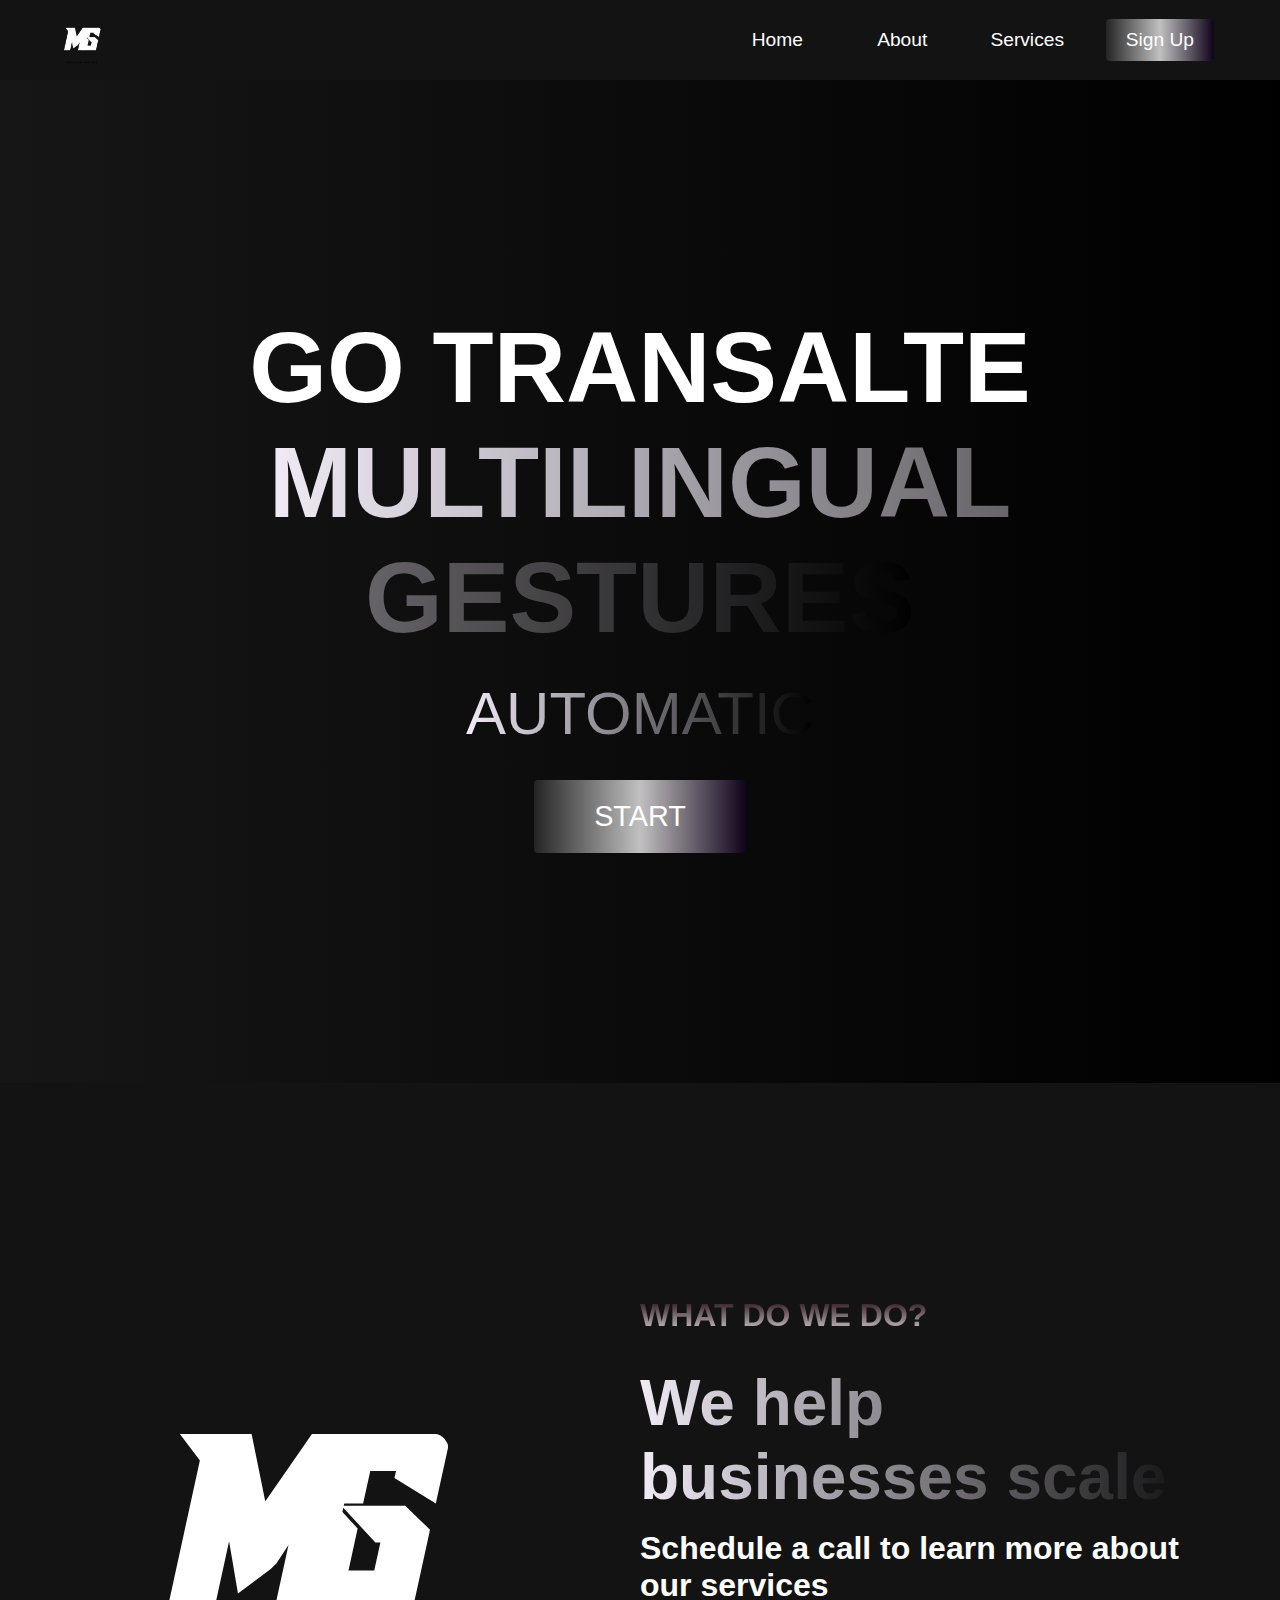
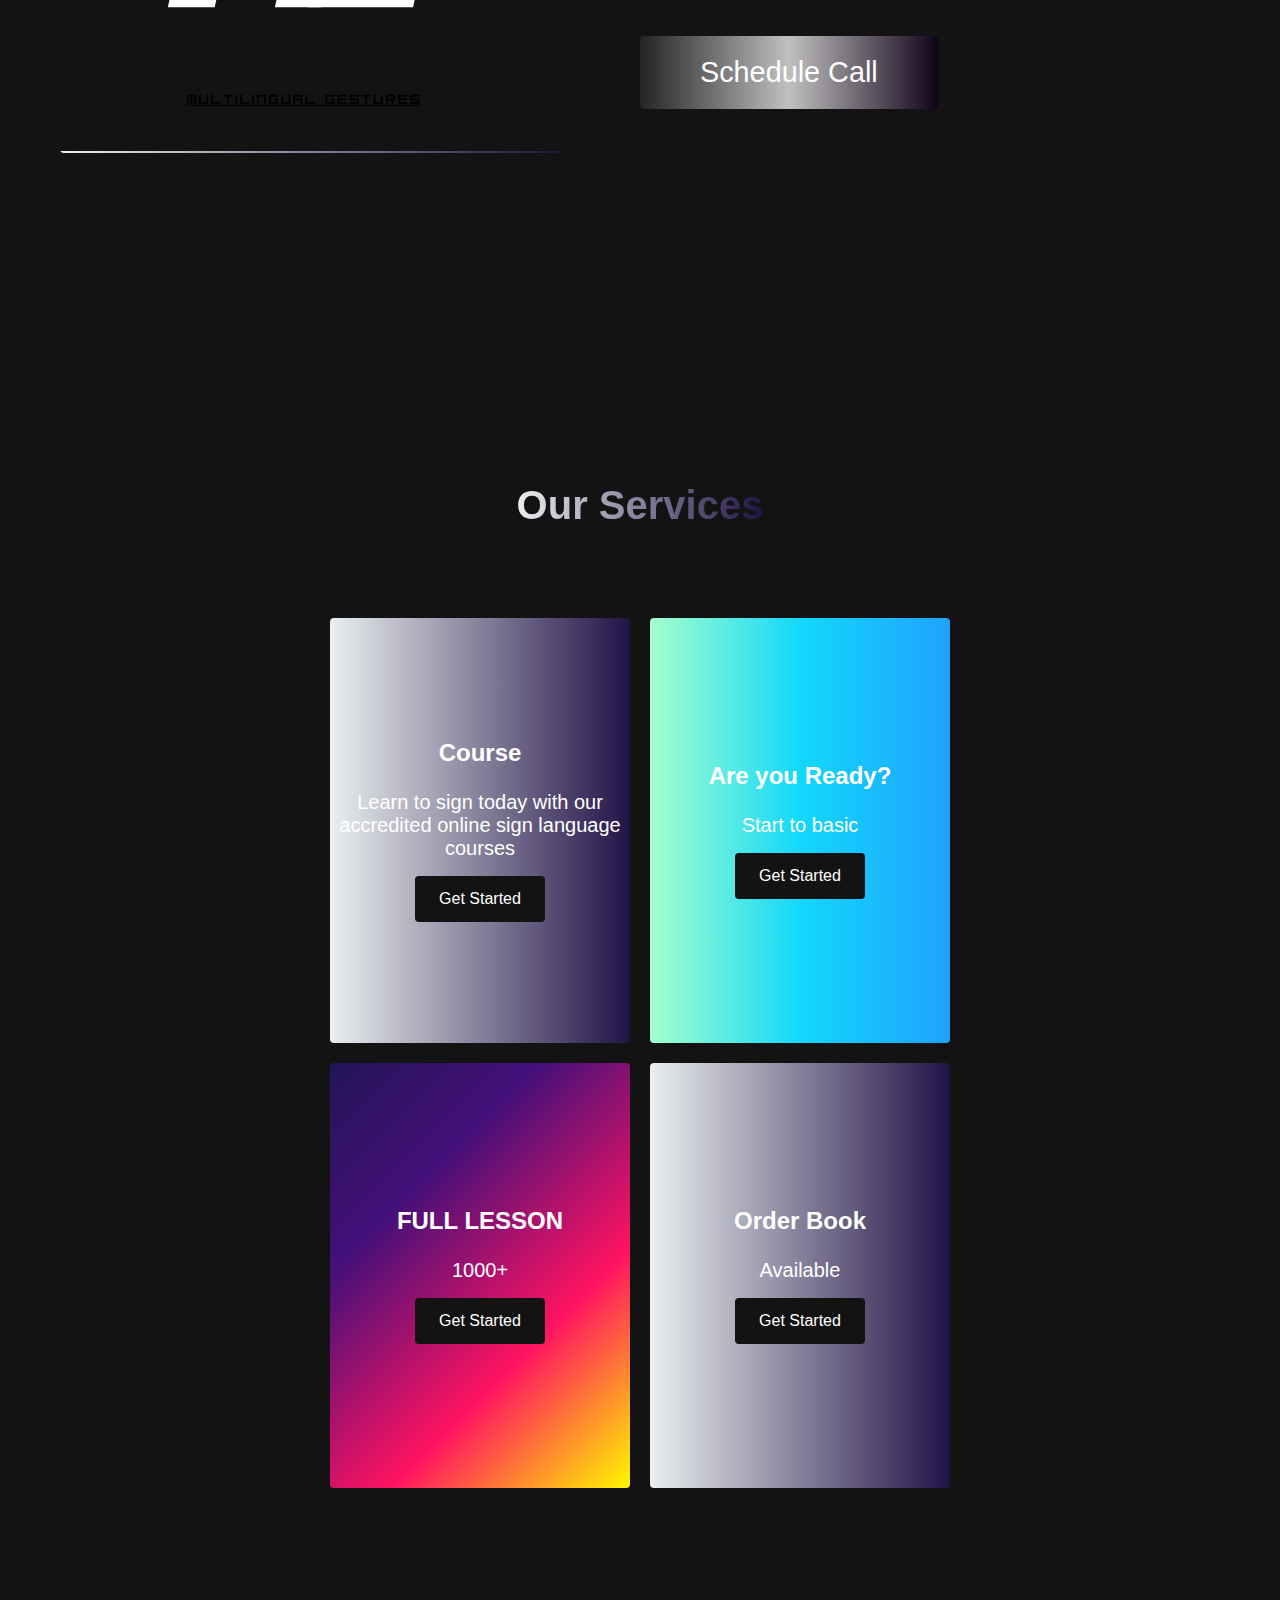
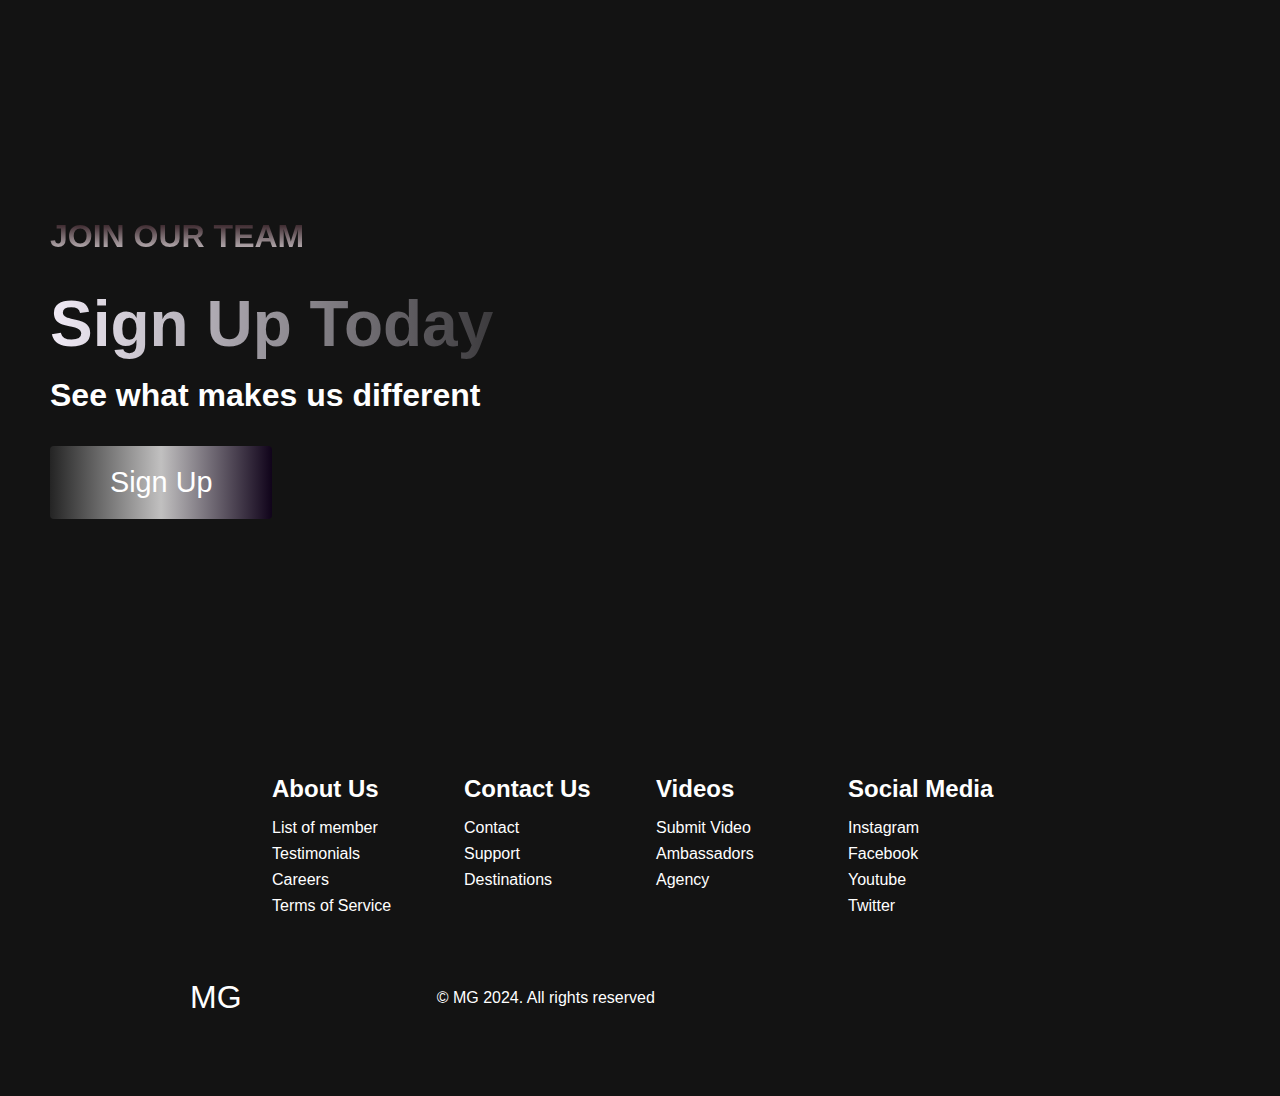
==== mg.html @ 4950e82d "Add files via upload" ====
<!DOCTYPE html>
<html lang="en">
  <head>
    <meta charset="UTF-8" />
    <meta name="viewport" content="width=device-width, initial-scale=1.0" />
    <title>MG</title>
    <link rel="stylesheet" href="styles.css" />
    <link
      rel="stylesheet"
      href="https://use.fontawesome.com/releases/v5.14.0/css/all.css"
      integrity="sha384-HzLeBuhoNPvSl5KYnjx0BT+WB0QEEqLprO+NBkkk5gbc67FTaL7XIGa2w1L0Xbgc"
      crossorigin="anonymous"
    />
  </head>
  <body>
    <!-- Navbar Section -->
    <nav class="navbar">
      <div class="navbar__container">
        <a href="#home" id="navbar__logo" href="index.html"><p><img src="k (1).png" style="height: 65px;"></p></a>
        <div class="navbar__toggle" id="mobile-menu">
          <span class="bar"></span> <span class="bar"></span>
          <span class="bar"></span>
        </div>
        <ul class="navbar__menu">
          <li class="navbar__item">
            <a href="#home" class="navbar__links" id="home-page">Home</a>
          </li>
          <li class="navbar__item">
            <a href="#about" class="navbar__links" id="about-page">About</a>
          </li>
          <li class="navbar__item">
            <a href="#services" class="navbar__links" id="services-page">Services</a>
          </li>
          <li class="navbar__btn">
            <a href="#sign-up" class="button" id="signup">Sign Up</a>
          </li>
        </ul>
      </div>
    </nav>

    <!-- Hero Section -->
    <div class="hero" id="home">
      <div class="hero__container">
        <h1 class="hero__heading">GO TRANSALTE <span>MULTILINGUAL GESTURES</span></h1>
        <p class="hero__description">AUTOMATIC</p>
        <button class="main__btn"><a href="index.html">START</a></button>
      </div>
    </div>

    <!-- About Section -->
    <div class="main" id="about">
      <div class="main__container">
        <div class="main__img--container">
          <div class="main__img--card"><p><img src="k (1).png" ></p></div>
        </div>
        <div class="main__content">
          <h1>What do we do?</h1>
          
          <h2>We help businesses scale</h2>
          <p>Schedule a call to learn more about our services</p>
          <button class="main__btn"><a href="#">Schedule Call</a></button>
        </div>
      </div>
    </div>

    <!-- Services Section -->
    <div class="services" id="services">
      <h1>Our Services</h1>
      <div class="services__wrapper">
        <div class="services__card">
          <h2>Course</h2>
          <p>Learn to sign today with our accredited online sign language courses</p>
          <div class="services__btn"><button>Get Started</button></div>
        </div>
        <div class="services__card">
          <h2>Are you Ready?</h2>
          <p>Start to basic</p>
          <div class="services__btn"><button>Get Started</button></div>
        </div>
        <div class="services__card">
          <h2>FULL LESSON</h2>
          <p>1000+</p>
          <div class="services__btn"><button>Get Started</button></div>
        </div>
        <div class="services__card">
          <h2>Order Book</h2>
          <p>Available</p>
          <div class="services__btn"><button>Get Started</button></div>
        </div>
      </div>
    </div>

    <!-- Features Section -->
    <div class="main" id="sign-up">
      <div class="main__container">
        <div class="main__content">
          <h1>Join Our Team</h1>
          <h2>Sign Up Today</h2>
          <p>See what makes us different</p>
          <button class="main__btn"><a href="#">Sign Up</a></button>
        </div>
        <div class="main__img--container">
      
          
            </p></div>
          </div>
        </div>
      </div>
    </div>

    <!-- Footer Section -->
    <div class="footer__container">
      <div class="footer__links">
        <div class="footer__link--wrapper">
          <div class="footer__link--items">
            <h2>About Us</h2>
            <a href="member.html">List of member</a> <a href="/">Testimonials</a>
            <a href="/">Careers</a> <a href="/">Terms of Service</a>
          </div>
          <div class="footer__link--items">
            <h2>Contact Us</h2>
            <a href="/">Contact</a> <a href="/">Support</a>
            <a href="/">Destinations</a>
          </div>
        </div>
        <div class="footer__link--wrapper">
          <div class="footer__link--items">
            <h2>Videos</h2>
            <a href="/">Submit Video</a> <a href="/">Ambassadors</a>
            <a href="/">Agency</a>
          </div>
          <div class="footer__link--items">
            <h2>Social Media</h2>
            <a href="/">Instagram</a> <a href="/">Facebook</a>
            <a href="/">Youtube</a> <a href="/">Twitter</a>
          </div>
        </div>
      </div>
      <section class="social__media">
        <div class="social__media--wrap">
          <div class="footer__logo">
            <a href="/" id="footer__logo">MG</a>
          </div>
          <p class="website__rights">© MG 2024. All rights reserved</p>
          <div class="social__icons">
            <a href="/" class="social__icon--link" target="_blank"
              ><i class="fab fa-facebook"></i
            ></a>
            <a href="/" class="social__icon--link"
              ><i class="fab fa-instagram"></i
            ></a>
            <a href="/" class="social__icon--link"
              ><i class="fab fa-youtube"></i
            ></a>
            <a href="/" class="social__icon--link"
              ><i class="fab fa-linkedin"></i
            ></a>
            <a href="/" class="social__icon--link"
              ><i class="fab fa-twitter"></i
            ></a>
          </div>
        </div>
      </section>
    </div>

    <script src="app.js"></script>
  </body>
</html>
---- styles.css ----
* {
  box-sizing: border-box;
  margin: 0;
  padding: 0;
  font-family: 'Kumbh Sans', sans-serif;
  scroll-behavior: smooth;
}

.navbar {
  background: #131313;
  height: 80px;
  display: flex;
  justify-content: center;
  align-items: center;
  font-size: 1.2rem;
  position: sticky;
  top: 0;
  z-index: 999;
}

.navbar__container {
  display: flex;
  justify-content: space-between;
  height: 80px;
  z-index: 1;
  width: 100%;
  max-width: 1300px;
  margin: 0 auto;
  padding: 0 50px;
}

#navbar__logo {
  background-color: #ff8177;
  background-image: linear-gradient(to top, #dedede 0%, #120501 100%);
  background-size: 100%;
  -webkit-background-clip: text;
  -moz-background-clip: text;
  -webkit-text-fill-color: transparent;
  -moz-text-fill-color: transparent;
  display: flex;
  align-items: center;
  cursor: pointer;
  text-decoration: none;
  font-size: 2rem;
}

.navbar__menu {
  display: flex;
  align-items: center;
  list-style: none;
}

.navbar__item {
  height: 80px;
}

.navbar__links {
  color: #fff;
  display: flex;
  align-items: center;
  justify-content: center;
  width: 125px;
  text-decoration: none;
  height: 100%;
  transition: all 0.3s ease;
}

.navbar__btn {
  display: flex;
  justify-content: center;
  align-items: center;
  padding: 0 1rem;
  width: 100%;
}

.button {
  display: flex;
  justify-content: center;
  align-items: center;
  text-decoration: none;
  padding: 10px 20px;
  height: 100%;
  width: 100%;
  border: none;
  outline: none;
  border-radius: 4px;
  background: #833ab4;
  background: -webkit-linear-gradient(to right, #dcdad8, #0b0000, #443b4a);
  background: linear-gradient(to right, #242424, #c1c0c0, #10031a);
  color: #fff;
  transition: all 0.3s ease;
}

.navbar__links:hover {
  color: #9518fc;
  transition: all 0.3s ease;
}

@media screen and (max-width: 960px) {
  .navbar__container {
    display: flex;
    justify-content: space-between;
    height: 80px;
    z-index: 1;
    width: 100%;
    max-width: 1300px;
    padding: 0;
  }

  .navbar__menu {
    display: grid;
    grid-template-columns: auto;
    margin: 0;
    width: 100%;
    position: absolute;
    top: -1000px;
    opacity: 1;
    transition: all 0.5s ease;
    z-index: -1;
  }

  .navbar__menu.active {
    background: #131313;
    top: 100%;
    opacity: 1;
    transition: all 0.5s ease;
    z-index: 99;
    height: 60vh;
    font-size: 1.6rem;
  }

  #navbar__logo {
    padding-left: 25px;
  }

  .navbar__toggle .bar {
    width: 25px;
    height: 3px;
    margin: 5px auto;
    transition: all 0.3s ease-in-out;
    background: #fff;
  }

  .navbar__item {
    width: 100%;
  }

  .navbar__links {
    text-align: center;
    padding: 2rem;
    width: 100%;
    display: table;
  }

  .navbar__btn {
    padding-bottom: 2rem;
  }

  .button {
    display: flex;
    justify-content: center;
    align-items: center;
    width: 80%;
    height: 80px;
    margin: 0;
  }

  #mobile-menu {
    position: absolute;
    top: 20%;
    right: 5%;
    transform: translate(5%, 20%);
  }

  .navbar__toggle .bar {
    display: block;
    cursor: pointer;
  }

  #mobile-menu.is-active .bar:nth-child(2) {
    opacity: 0;
  }

  #mobile-menu.is-active .bar:nth-child(1) {
    transform: translateY(8px) rotate(45deg);
  }

  #mobile-menu.is-active .bar:nth-child(3) {
    transform: translateY(-8px) rotate(-45deg);
  }
}

/* Hero Section */
.hero {
  background: #000000;
  background: linear-gradient(to right, #161616, #000000);
  padding: 200px 0;
}

.hero__container {
  display: flex;
  flex-direction: column;
  justify-content: center;
  align-items: center;
  max-width: 1200px;
  margin: 0 auto;
  height: 90%;
  text-align: center;
  padding: 30px;
}

.hero__heading {
  font-size: 100px;
  margin-bottom: 24px;
  color: #fff;
}

.hero__heading span {
  background: #452836; /* fallback for old browsers */
  background: -webkit-linear-gradient(
    to right,
    #f1ebf6,
    #000000
  ); /* Chrome 10-25, Safari 5.1-6 */
  background: linear-gradient(
    to right,
    #f1ebf6,
    #000000
  ); /* W3C, IE 10+/ Edge, Firefox 16+, Chrome 26+, Opera 12+, Safari 7+ */
  background-size: 100%;
  -webkit-background-clip: text;
  -moz-background-clip: text;
  -webkit-text-fill-color: transparent;
  -mo-text-fill-color: transparent;
}

.hero__description {
  font-size: 60px;
  background: #686469; /* fallback for old browsers */
  background: -webkit-linear-gradient(
    to right,
    #f1ebf6,
    #000000
  ); /* Chrome 10-25, Safari 5.1-6 */
  background: linear-gradient(
    to right,
    #f1ebf6,
    #000000
  ); /* W3C, IE 10+/ Edge, Firefox 16+, Chrome 26+, Opera 12+, Safari 7+ */
  background-size: 100%;
  -webkit-background-clip: text;
  -moz-background-clip: text;
  -webkit-text-fill-color: transparent;
  -moz-text-fill-color: transparent;
}

.highlight {
  border-bottom: 4px solid rgb(132, 0, 255);
}

@media screen and (max-width: 768px) {
  .hero__heading {
    font-size: 60px;
  }

  .hero__description {
    font-size: 40px;
  }
}

/* About Section */
.main {
  background-color: #131313;
  padding: 10rem 0;
}

.main__container {
  display: grid;
  grid-template-columns: 1fr 1fr;
  align-items: center;
  justify-content: center;
  margin: 0 auto;
  height: 90%;
  z-index: 1;
  width: 100%;
  max-width: 1300px;
  padding: 0 50px;
}

.main__content {
  color: #fff;
  width: 100%;
}

.main__content h1 {
  font-size: 2rem;
  background-color: #fe3b6f;
  background-image: linear-gradient(to top, #dad3d6 0%, #1a040a 100%);
  background-size: 100%;
  -webkit-background-clip: text;
  -moz-background-clip: text;
  -webkit-text-fill-color: transparent;
  -moz-text-fill-color: transparent;
  text-transform: uppercase;
  margin-bottom: 32px;
}

.main__content h2 {
  font-size: 4rem;
  background: #ff8177; /* fallback for old browsers */
  background: -webkit-linear-gradient(
    to right,
    #f1ebf6,
    #000000
  ); /* Chrome 10-25, Safari 5.1-6 */
  background: linear-gradient(
    to right,
    #f1ebf6,
    #000000
  ); /* W3C, IE 10+/ Edge, Firefox 16+, Chrome 26+, Opera 12+, Safari 7+ */
  background-size: 100%;
  -webkit-background-clip: text;
  -moz-background-clip: text;
  -webkit-text-fill-color: transparent;
  -moz-text-fill-color: transparent;
}

.main__content p {
  margin-top: 1rem;
  font-size: 2rem;
  font-weight: 700;
}

.main__btn {
  font-size: 1.8rem;
  background: #833ab4;
  background: -webkit-linear-gradient(to right, #242424, #c1c0c0, #10031a);
  background: linear-gradient(to right,  #242424, #c1c0c0, #10031a);
  padding: 20px 60px;
  border: none;
  border-radius: 4px;
  margin-top: 2rem;
  cursor: pointer;
  position: relative;
  transition: all 0.35s;
  outline: none;
}

.main__btn a {
  position: relative;
  z-index: 2;
  color: #fff;
  text-decoration: none;
}

.main__btn:after {
  position: absolute;
  content: '';
  top: 0;
  left: 0;
  width: 0;
  height: 100%;
  background: #f01e0b;
  transition: all 0.35s;
  border-radius: 4px;
}

.main__btn:hover {
  color: #fff;
}

.main__btn:hover:after {
  width: 100%;
}

.main__img--container {
  text-align: center;
}

.main__img--card {
  margin: 10px;
  height: 500px;
  width: 500px;
  border-radius: 4px;
  display: flex;
  flex-direction: column;
  justify-content: center;
  color: #fff;
  background-image: linear-gradient(to right, #eaefef 0%, #221347 100%);
}

.fa-layer-group,
.fa-users {
  font-size: 14rem;
}

#card-2 {
  background: #ff512f;
  background: -webkit-linear-gradient(to right, #eaefef 0%, #221347);
  background: linear-gradient(to right, #dd2476, #ff512f);
}

/* Mobile Responsive */
@media screen and (max-width: 1100px) {
  .main__container {
    display: grid;
    grid-template-columns: 1fr;
    align-items: center;
    justify-content: center;
    width: 100%;
    margin: 0 auto;
    height: 90%;
  }

  .main__img--container {
    display: flex;
    justify-content: center;
  }

  .main__img--card {
    height: 425px;
    width: 425px;
  }

  .main__content {
    text-align: center;
    margin-bottom: 4rem;
  }

  .main__content h1 {
    font-size: 2.5rem;
    margin-top: 2rem;
  }

  .main__content h2 {
    font-size: 3rem;
  }

  .main__content p {
    margin-top: 1rem;
    font-size: 1.5rem;
  }
}

@media screen and (max-width: 480px) {
  .main__img--card {
    width: 250px;
    height: 250px;
  }

  .fa-users,
  .fa-layer-group {
    font-size: 4rem;
  }

  .main__content h1 {
    font-size: 2rem;
    margin-top: 3rem;
  }
  .main__content h2 {
    font-size: 2rem;
  }

  .main__content p {
    margin-top: 2rem;
  }

  .main__btn {
    padding: 12px 36px;
    margin: 2.5rem 0;
  }
}

/* Services Section */
.services {
  background: #131313;
  display: flex;
  flex-direction: column;
  justify-content: center;
  align-items: center;
  height: 100%;
  padding: 10rem 0;
}

.services h1 {
  background-color: #ff8177;
  background-image: linear-gradient(to right, #eaefef 0%, #221347 100%);
  background-size: 100%;
  -webkit-background-clip: text;
  -moz-background-clip: text;
  -webkit-text-fill-color: transparent;
  -moz-text-fill-color: transparent;
  margin-bottom: 5rem;
  font-size: 2.5rem;
}

.services__wrapper {
  display: grid;
  grid-template-columns: 1fr 1fr 1fr 1fr;
  grid-template-rows: 1fr;
}

.services__card {
  margin: 10px;
  height: 425px;
  width: 300px;
  border-radius: 4px;
  display: flex;
  flex-direction: column;
  justify-content: center;
  color: #fff;
  background-image: linear-gradient(to right, #eaefef 0%, #221347 100%);
  transition: 0.3s ease-in;
}

.services__card:nth-child(2) {
  background: #1fa2ff; /* fallback for old browsers */
  background: -webkit-linear-gradient(to right, #a6ffcb, #12d8fa,#1fa2ff); /* Chrome 10-25, Safari 5.1-6 */
  background: linear-gradient(to right,#a6ffcb,#12d8fa,#1fa2ff
  ); /* W3C, IE 10+/ Edge, Firefox 16+, Chrome 26+, Opera 12+, Safari 7+ */
}

.services__card:nth-child(3) {
  background-image: linear-gradient(
    -225deg,
    #231557 0%,
    #44107a 29%,
    #ff1361 67%,
    #fff800 100%
  );
}

.services__card h2 {
  text-align: center;
}

.services__card p {
  text-align: center;
  margin-top: 24px;
  font-size: 20px;
}

.services__btn {
  display: flex;
  justify-content: center;
  margin-top: 16px;
}

.services__card button {
  color: #fff;
  padding: 14px 24px;
  border: none;
  outline: none;
  border-radius: 4px;
  background: #131313;
  font-size: 1rem;
}

.services__card button:hover {
  cursor: pointer;
}

.services__card:hover {
  transform: scale(1.075);
  transition: 0.3s ease-in;
  cursor: pointer;
}

@media screen and (max-width: 1300px) {
  .services__wrapper {
    grid-template-columns: 1fr 1fr;
  }
}

@media screen and (max-width: 768px) {
  .services__wrapper {
    grid-template-columns: 1fr;
  }
}

/* Footer CSS */
.footer__container {
  background-color: #131313;
  padding: 5rem 0;
  display: flex;
  flex-direction: column;
  justify-content: center;
  align-items: center;
}

#footer__logo {
  color: #fff;
  display: flex;
  align-items: center;
  cursor: pointer;
  text-decoration: none;
  font-size: 2rem;
}

.footer__links {
  width: 100%;
  max-width: 1000px;
  display: flex;
  justify-content: center;
}

.footer__link--wrapper {
  display: flex;
}

.footer__link--items {
  display: flex;
  flex-direction: column;
  align-items: flex-start;
  margin: 16px;
  text-align: left;
  width: 160px;
  box-sizing: border-box;
}

.footer__link--items h2 {
  margin-bottom: 16px;
  color: #fff;
}

.footer__link--items a {
  color: #fff;
  text-decoration: none;
  margin-bottom: 0.5rem;
  transition: 0.3 ease-out;
}

.footer__link--items a:hover {
  color: #e9e9e9;
  transition: 0.3 ease-out;
}

.social__icon--link {
  color: #fff;
  font-size: 24px;
}

.social__media {
  max-width: 1000px;
  width: 100%;
}

.social__media--wrap {
  display: flex;
  justify-content: space-between;
  align-items: center;
  width: 90%;
  max-width: 1000px;
  margin: 40px auto 0 auto;
}

.social__icons {
  display: flex;
  justify-content: space-between;
  align-items: center;
  width: 240px;
}

.website__rights {
  color: #fff;
}

@media screen and (max-width: 820px) {
  .footer__links {
    padding-top: 2rem;
  }

  #footer__logo {
    margin-bottom: 2rem;
  }

  .website__rights {
    margin-bottom: 2rem;
  }

  .footer__link--wrapper {
    flex-direction: column;
  }

  .social__media--wrap {
    flex-direction: column;
  }
}

@media screen and (max-width: 480px) {
  .footer__link--items {
    margin: 0;
    padding: 10px;
    width: 100%;
  }
}
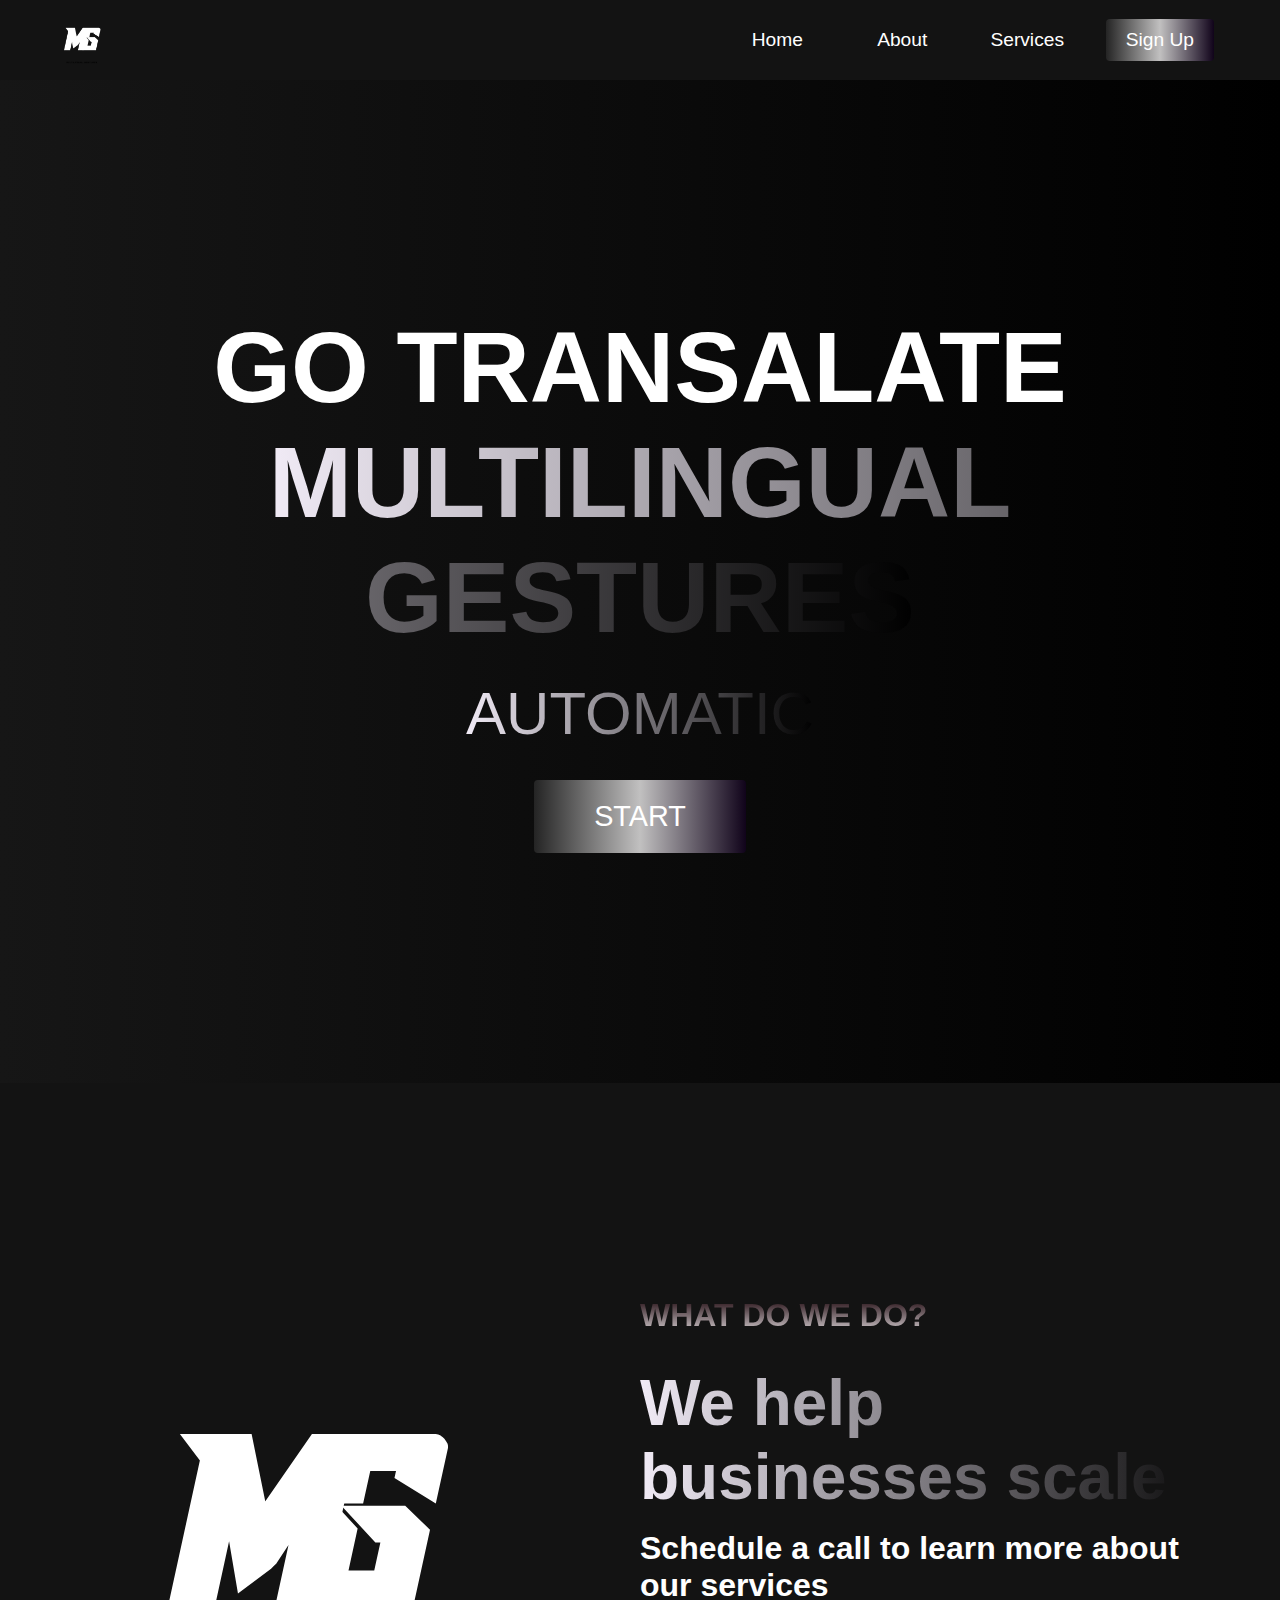
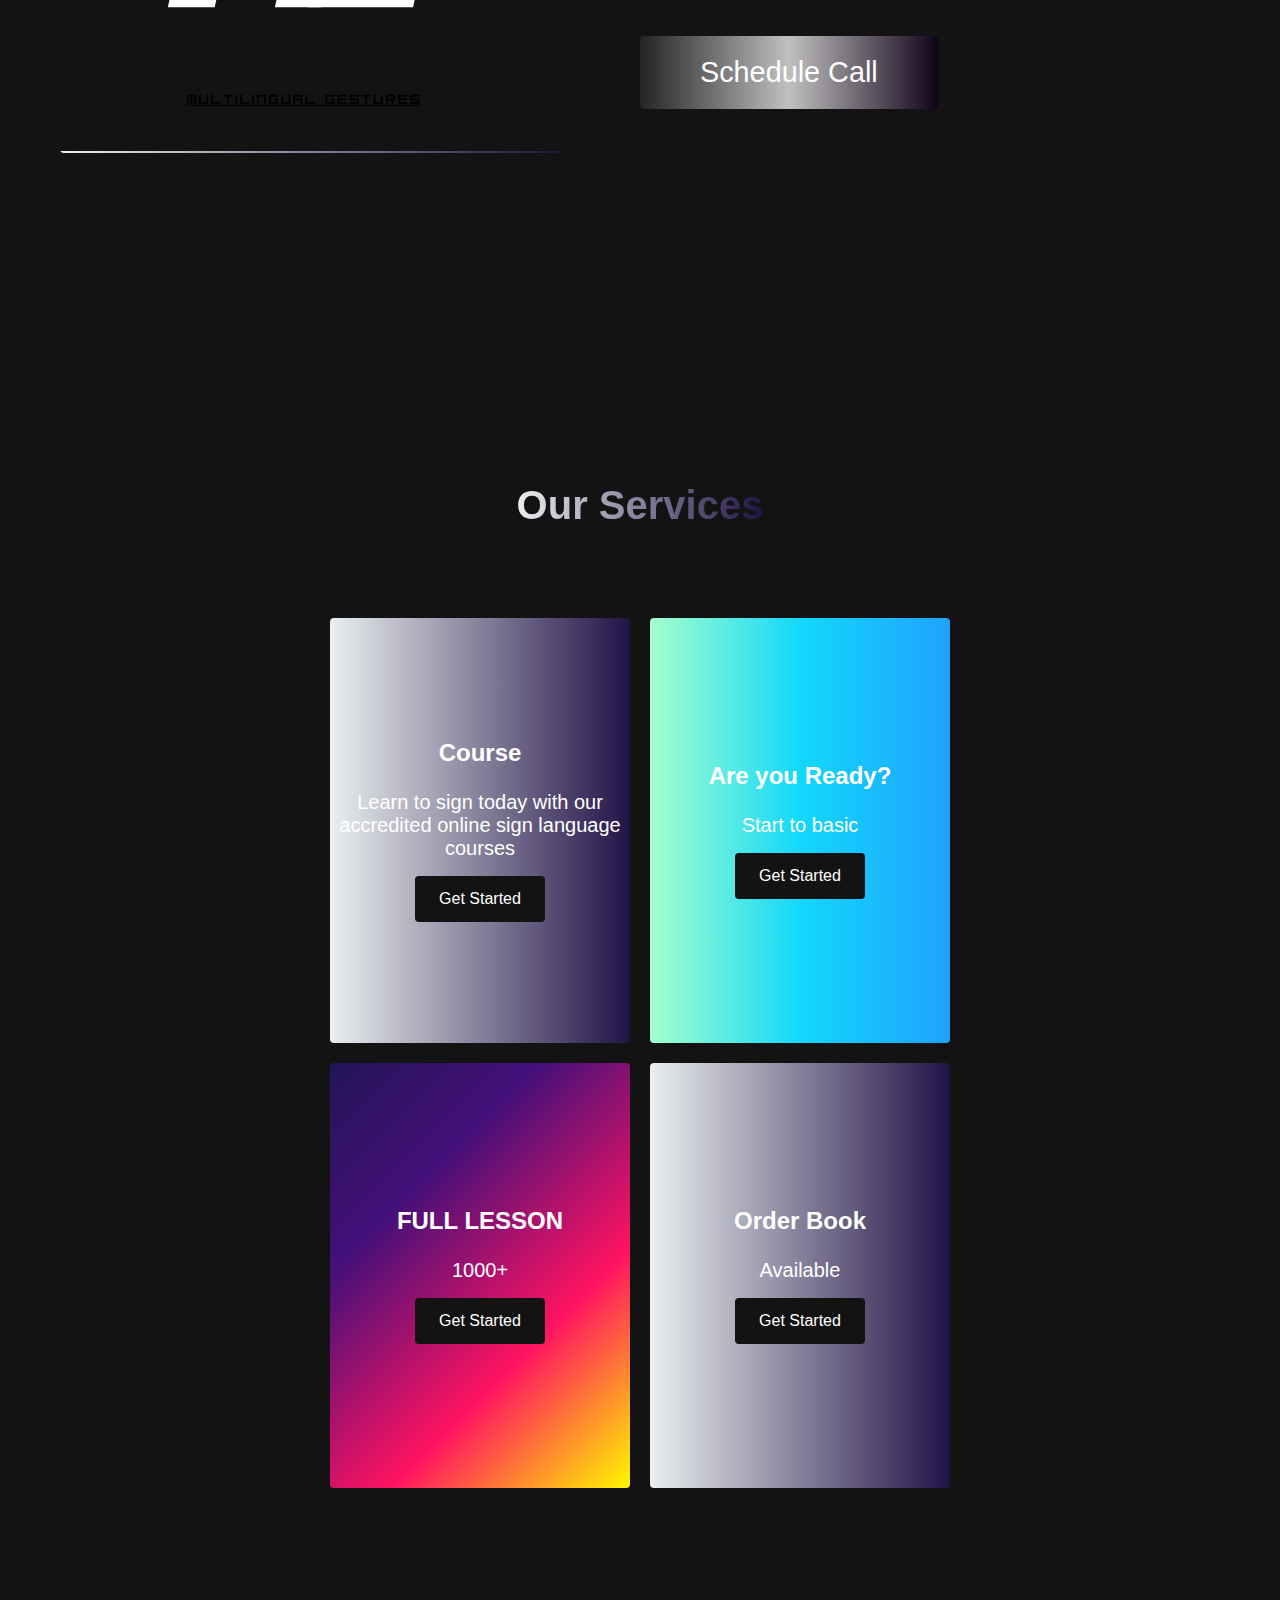
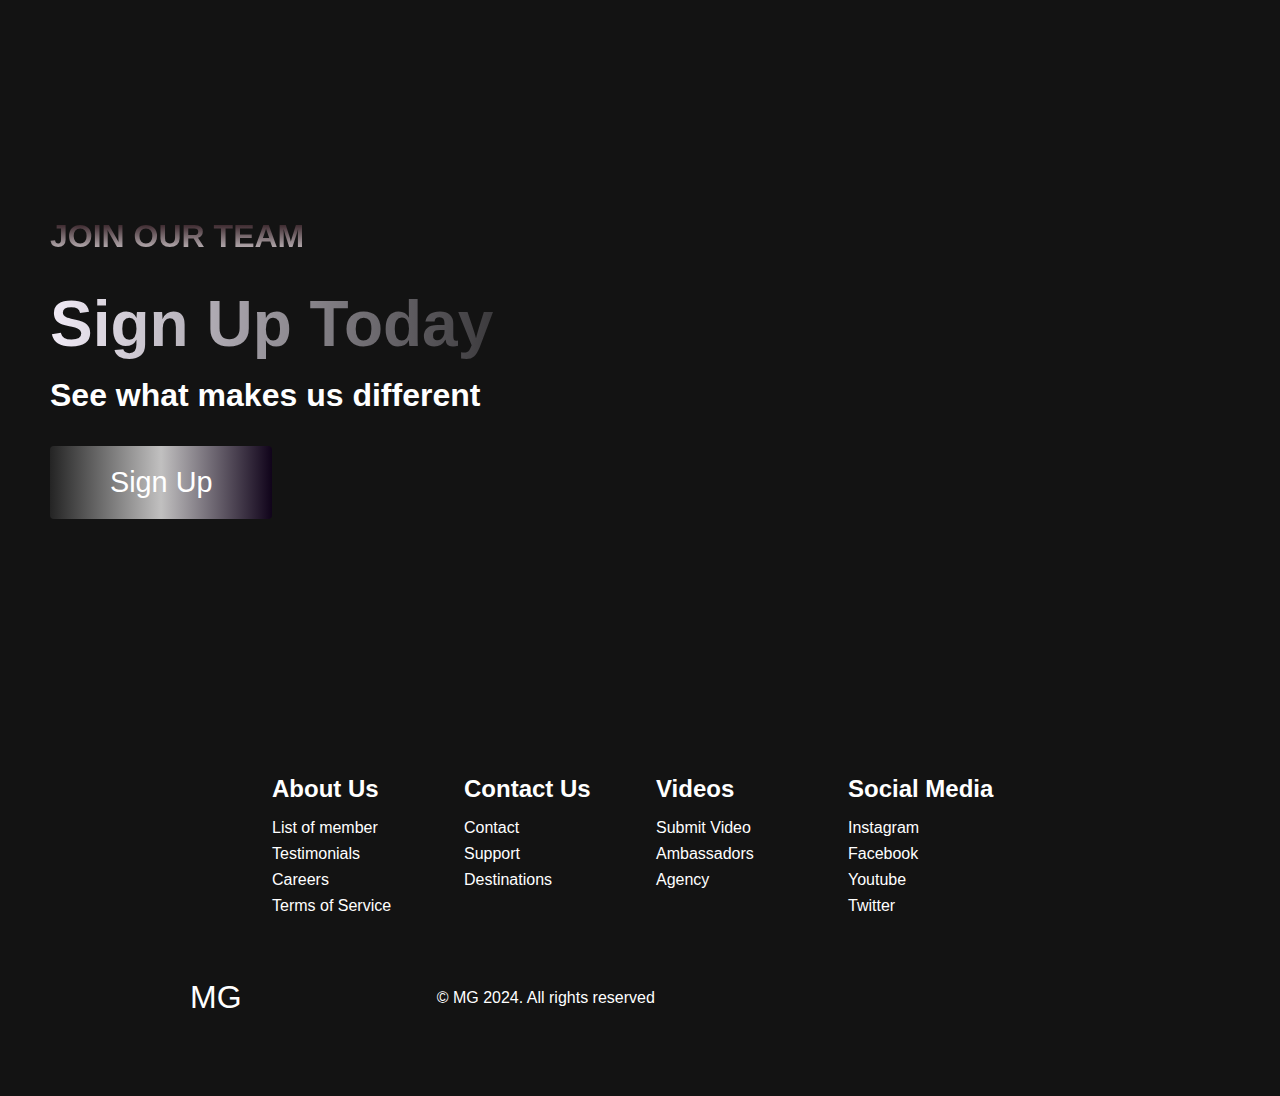
==== commit a8a25aad: "Update mg.html" ====
--- a/mg.html
+++ b/mg.html
@@ -41,7 +41,7 @@
     <!-- Hero Section -->
     <div class="hero" id="home">
       <div class="hero__container">
-        <h1 class="hero__heading">GO TRANSALTE <span>MULTILINGUAL GESTURES</span></h1>
+        <h1 class="hero__heading">GO TRANSALATE <span>MULTILINGUAL GESTURES</span></h1>
         <p class="hero__description">AUTOMATIC</p>
         <button class="main__btn"><a href="index.html">START</a></button>
       </div>
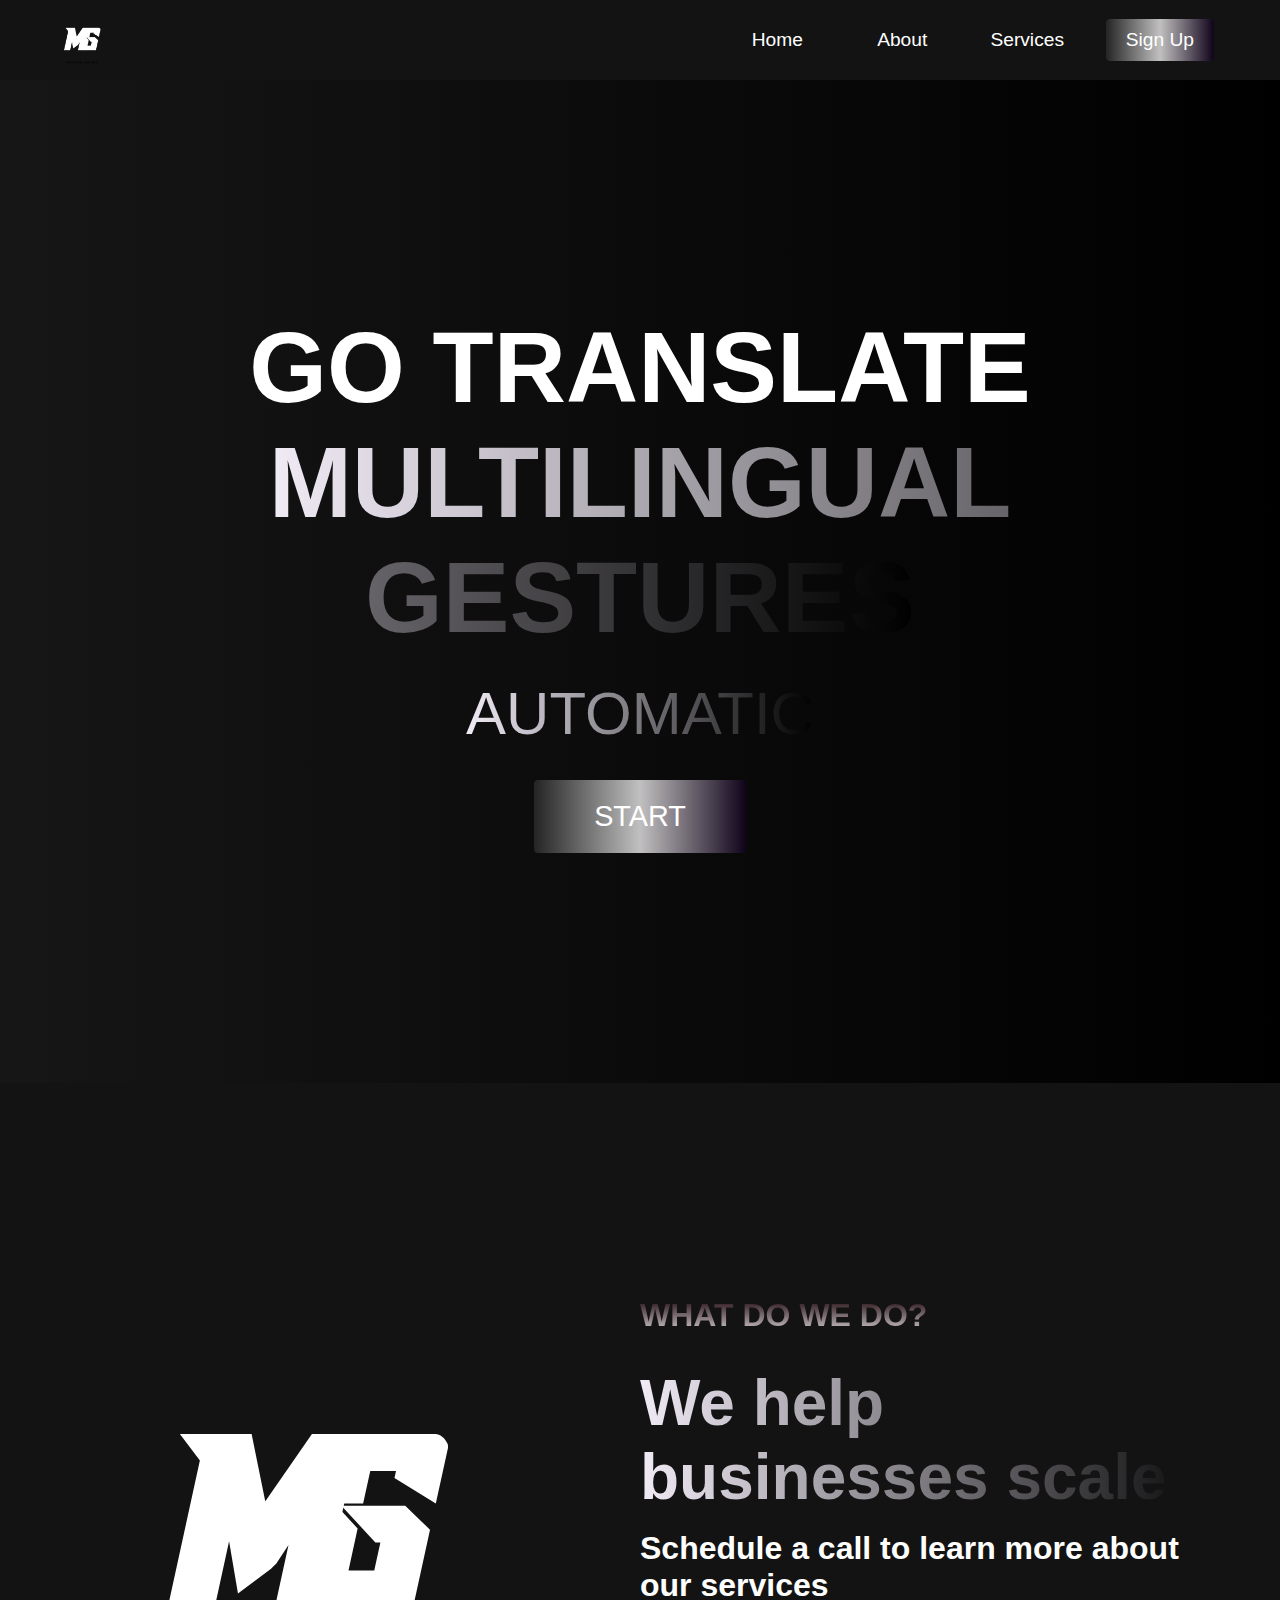
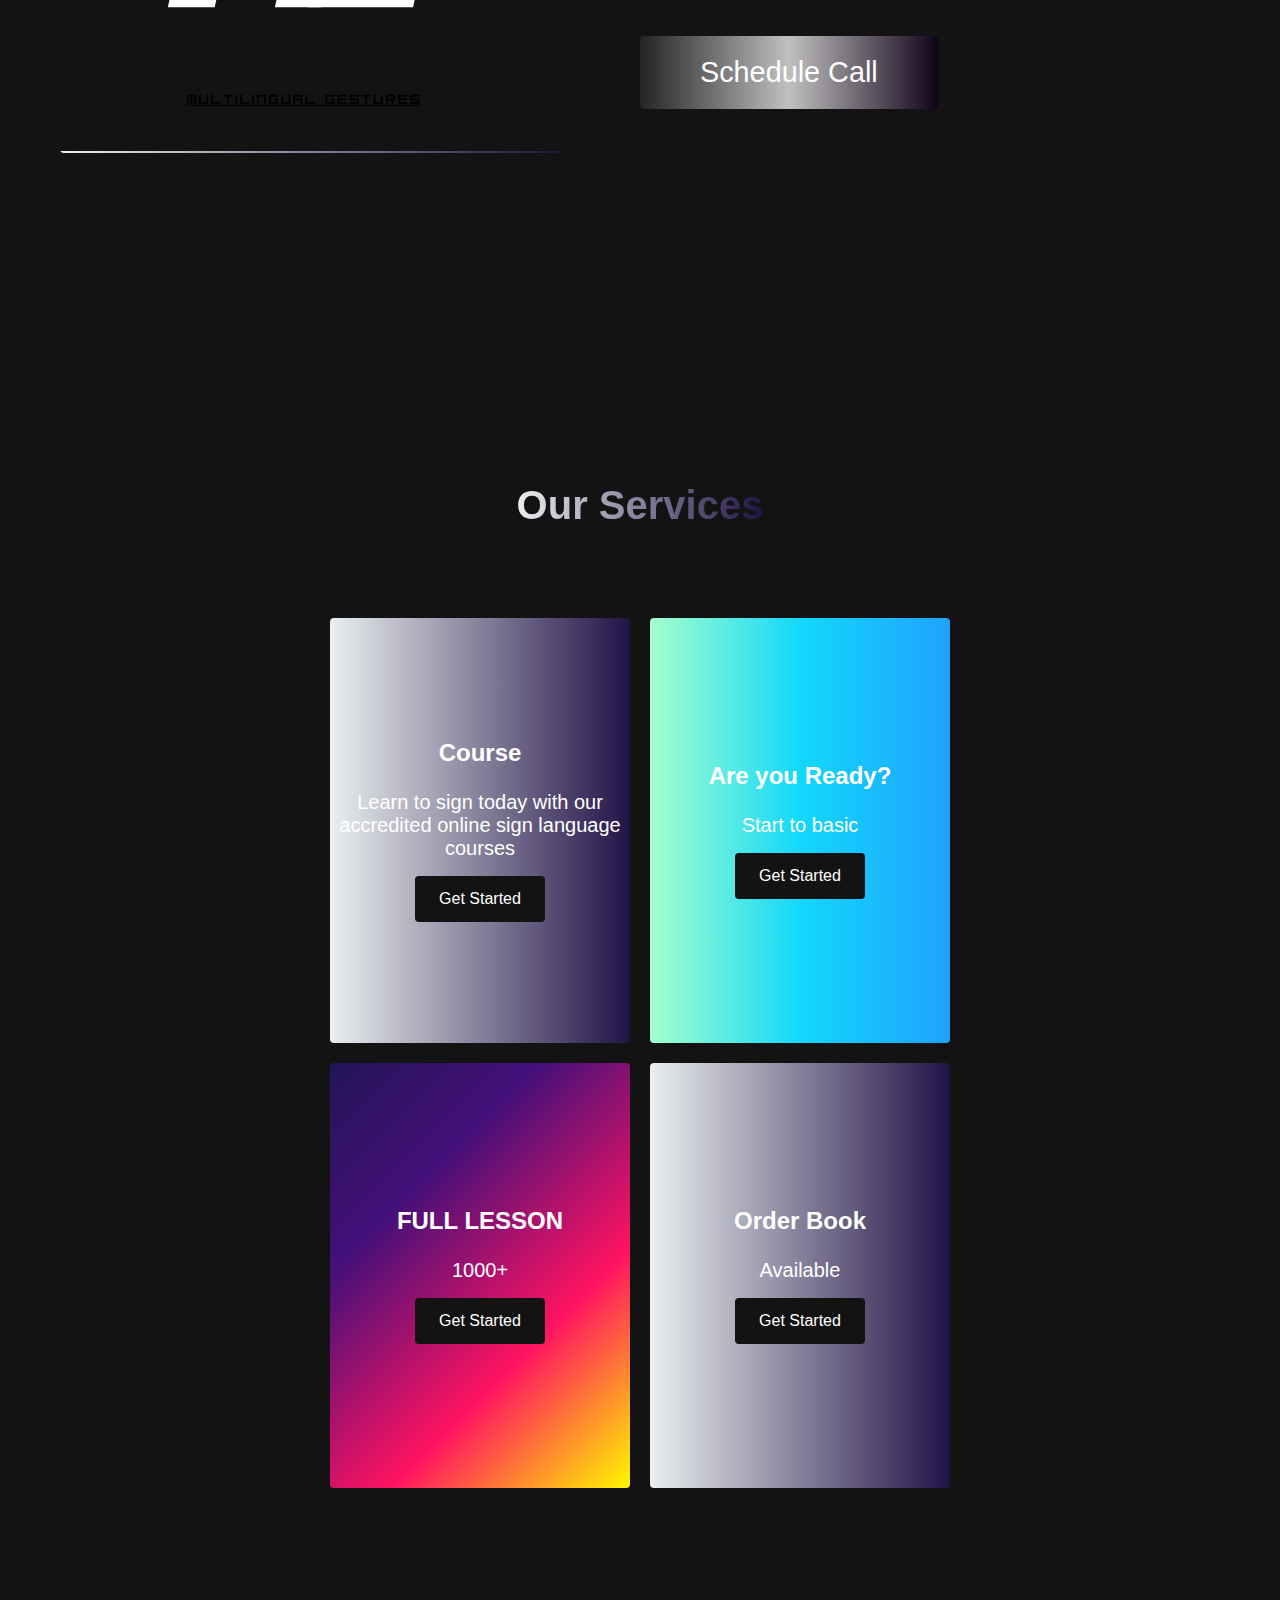
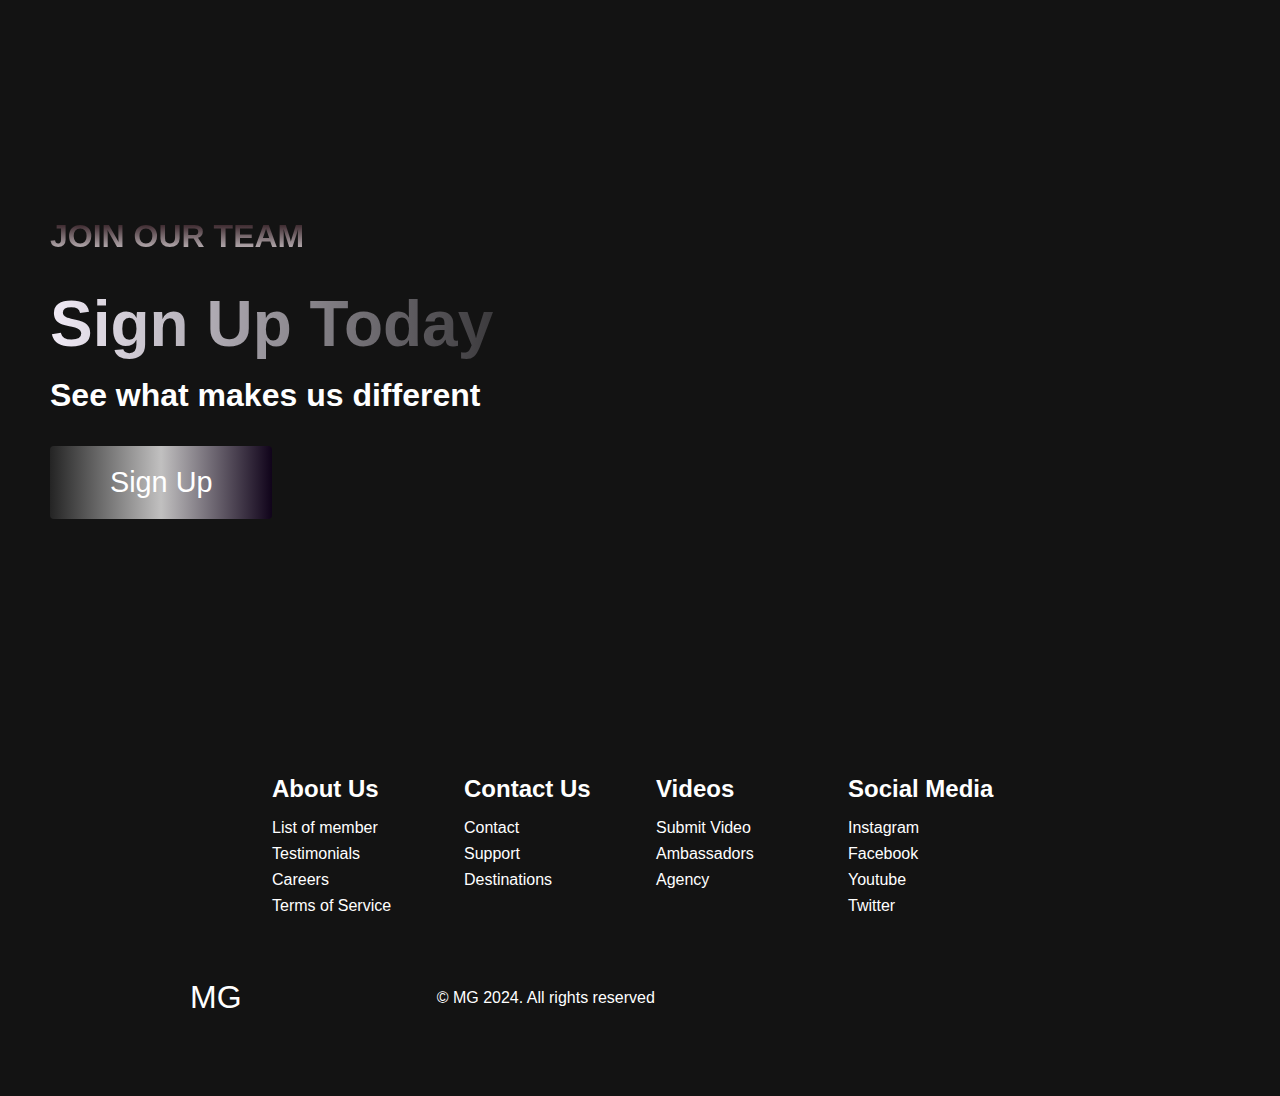
==== commit 4dc7efc3: "Update mg.html" ====
--- a/mg.html
+++ b/mg.html
@@ -41,7 +41,7 @@
     <!-- Hero Section -->
     <div class="hero" id="home">
       <div class="hero__container">
-        <h1 class="hero__heading">GO TRANSALATE <span>MULTILINGUAL GESTURES</span></h1>
+        <h1 class="hero__heading">GO TRANSLATE <span>MULTILINGUAL GESTURES</span></h1>
         <p class="hero__description">AUTOMATIC</p>
         <button class="main__btn"><a href="index.html">START</a></button>
       </div>
